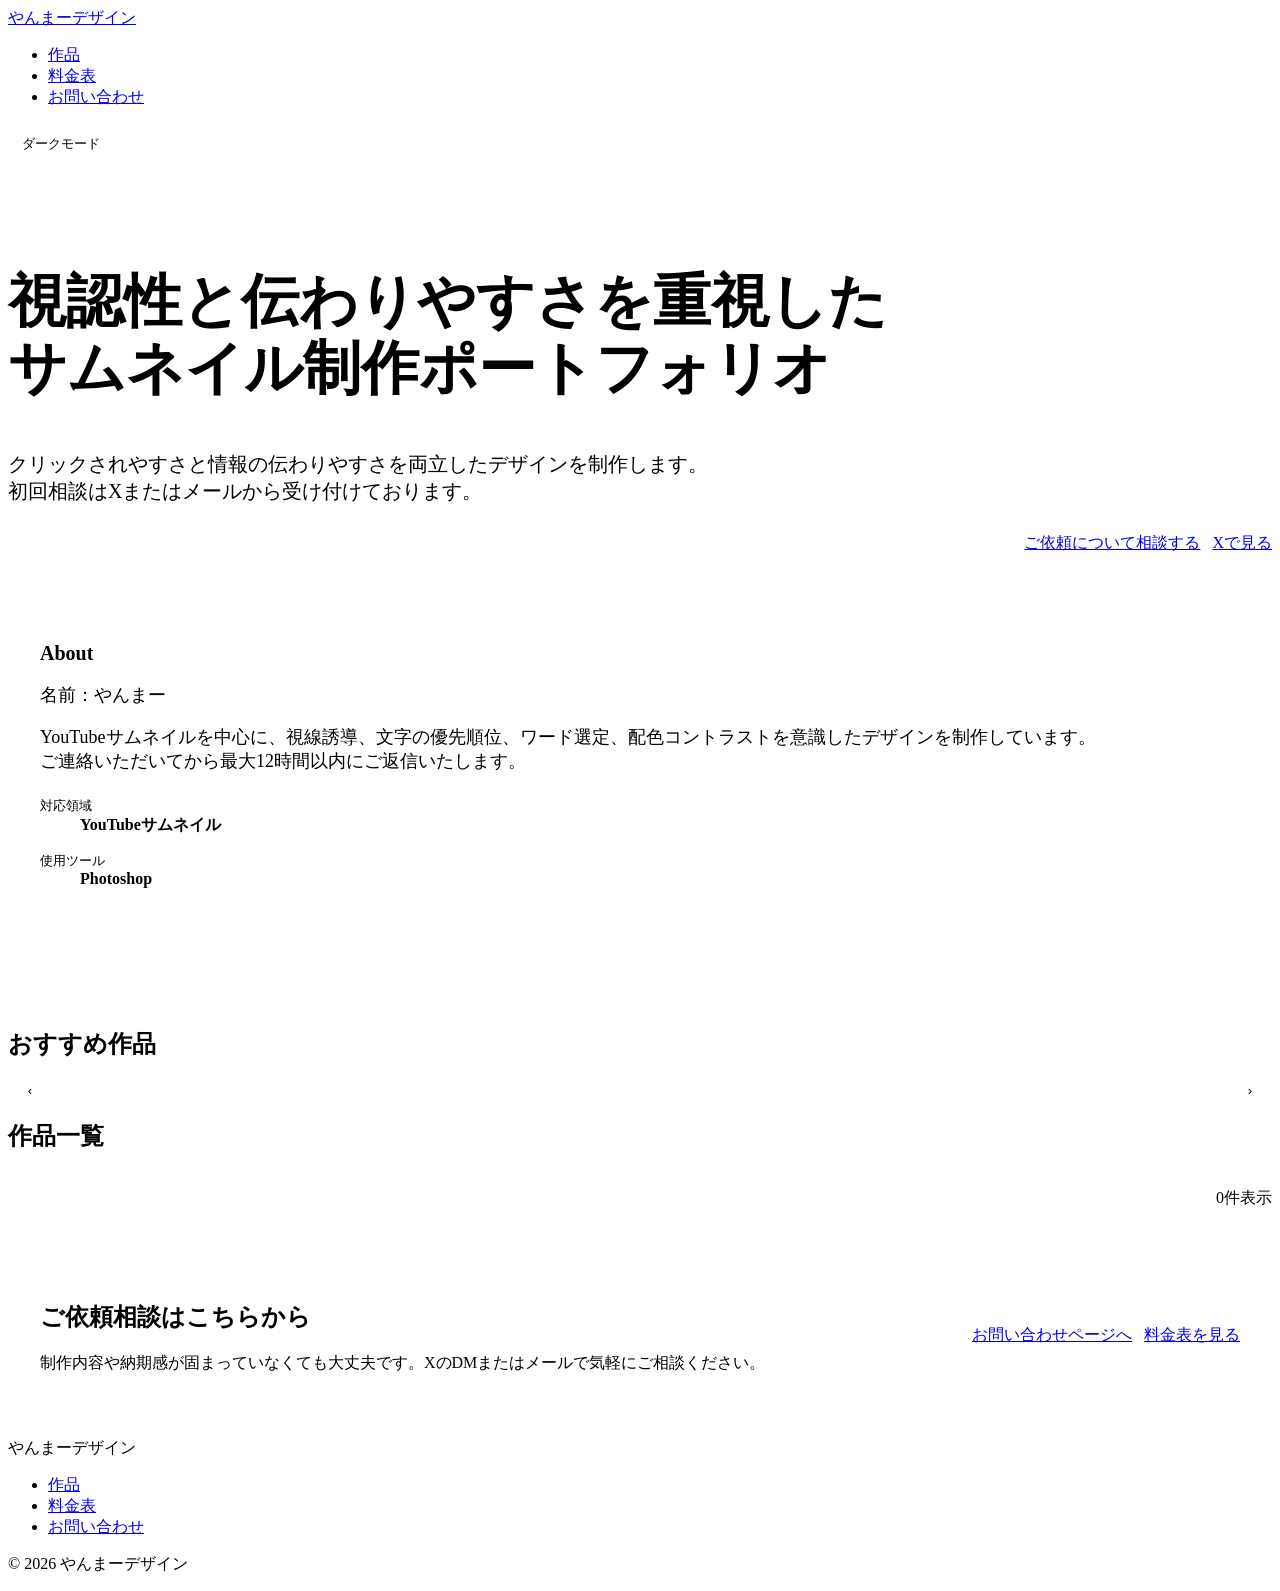
==== index.html @ 59815b8d "テキスト・デザイン・操作感を全体調整" ====
<!DOCTYPE html>
<html lang="ja" data-theme="light">
<head>
<meta charset="UTF-8">
<meta name="viewport" content="width=device-width, initial-scale=1.0">
<title>やんまーデザイン | サムネイルポートフォリオ</title>
<meta name="description" content="視認性と伝わりやすさを重視したYouTubeサムネイルを制作しています。">
<meta property="og:type" content="website">
<meta property="og:title" content="やんまーデザイン | サムネイルポートフォリオ">
<meta property="og:description" content="視認性と伝わりやすさを重視したYouTubeサムネイルを制作しています。ビジネス系からエンタメ系まで対応可能です。">
<meta property="og:image" content="./assets/images/common/ogp-default.svg">
<meta property="og:locale" content="ja_JP">
<meta name="twitter:card" content="summary_large_image">
<link rel="stylesheet" href="./assets/css/style.css">
</head>
<body class="page page--home">
  <header class="l-header">
    <div class="l-header__inner">
      <a class="l-header__logo" href="./">やんまーデザイン</a>
      <nav class="l-header__nav" aria-label="グローバルナビゲーション">
        <ul class="l-header__list">
          <li><a href="./">作品</a></li>
          <li><a href="./price/">料金表</a></li>
          <li><a href="./contact/">お問い合わせ</a></li>
        </ul>
      </nav>
      <button class="c-theme-toggle" type="button" data-theme-toggle aria-label="ダークモード切り替え">
        <span class="c-theme-toggle__label">ダークモード</span>
      </button>
    </div>
  </header>

  <main>
    <div class="p-hero">
      <div class="p-hero__inner">
        <section class="p-hero__copy">
          <h1 class="p-hero__title">視認性と伝わりやすさを重視した<br>サムネイル制作ポートフォリオ</h1>
          <p class="p-hero__text">クリックされやすさと情報の伝わりやすさを両立したデザインを制作します。<br>初回相談はXまたはメールから受け付けております。</p>
          <div class="p-hero__actions">
            <a class="c-button c-button--primary" href="./contact/">ご依頼について相談する</a>
            <a class="c-button c-button--ghost" href="https://x.com/yanmardesign" target="_blank" rel="noreferrer">Xで見る</a>
          </div>
        </section>
        <aside class="p-hero__profile">
          <h2 class="p-hero__profile-title">About</h2>
          <p class="p-hero__profile-text">名前：やんまー</p>
          <p class="p-hero__profile-text">YouTubeサムネイルを中心に、視線誘導、文字の優先順位、ワード選定、配色コントラストを意識したデザインを制作しています。<br>ご連絡いただいてから最大12時間以内にご返信いたします。</p>
          <dl class="p-hero__profile-meta">
            <div>
              <dt>対応領域</dt>
              <dd>YouTubeサムネイル</dd>
            </div>
            <div>
              <dt>使用ツール</dt>
              <dd>Photoshop</dd>
            </div>
          </dl>
        </aside>
      </div>
    </div>

    <sdiv class="l-section p-featured js-scroll-fade" aria-labelledby="featured-title">
      <div class="l-section__inner">
        <section class="l-section__heading">
          <h2 id="featured-title" class="l-section__title">おすすめ作品</h2>
        </section>
        <div class="c-carousel" data-carousel>
          <button class="c-carousel__control c-carousel__control--prev" type="button" data-carousel-prev aria-label="前の作品">‹</button>
          <div class="c-carousel__viewport">
            <div class="c-carousel__track" data-carousel-track></div>
          </div>
          <button class="c-carousel__control c-carousel__control--next" type="button" data-carousel-next aria-label="次の作品">›</button>
          <div class="c-carousel__dots" data-carousel-dots></div>
        </div>
      </div>
    </sdiv>

    <section class="l-section p-works js-scroll-fade" aria-labelledby="works-title">
      <div class="l-section__inner">
        <div class="l-section__heading">
          <h2 id="works-title" class="l-section__title">作品一覧</h2>
        </div>
        <div class="p-works__toolbar">
          <div class="p-works__filters" data-filter-group aria-label="タグ絞り込み"></div>
          <p class="p-works__count"><span data-works-count>0</span>件表示</p>
        </div>
        <div class="p-works__grid" data-works-grid></div>
      </div>
    </section>

    <div class="l-section p-cta js-scroll-fade" aria-labelledby="cta-title">
      <div class="l-section__inner">
        <div class="p-cta__panel">
          <section>
            <h2 id="cta-title" class="l-section__title">ご依頼相談はこちらから</h2>
            <p class="p-cta__text">制作内容や納期感が固まっていなくても大丈夫です。XのDMまたはメールで気軽にご相談ください。</p>
          </section>
          <div class="p-cta__actions">
            <a class="c-button c-button--primary" href="./contact/">お問い合わせページへ</a>
            <a class="c-button c-button--ghost" href="./price/">料金表を見る</a>
          </div>
        </div>
      </div>
    </div>
  </main>

  <footer class="l-footer js-scroll-fade">
    <div class="l-footer__inner">
      <p class="l-footer__brand">やんまーデザイン</p>
      <ul class="l-footer__links">
        <li><a href="./">作品</a></li>
        <li><a href="./price/">料金表</a></li>
        <li><a href="./contact/">お問い合わせ</a></li>
      </ul>
      <p class="l-footer__copy">© 2026 やんまーデザイン</p>
    </div>
  </footer>

  <div class="c-modal" data-modal hidden>
    <div class="c-modal__backdrop" data-modal-close></div>
    <div class="c-modal__dialog" role="dialog" aria-modal="true" aria-labelledby="modal-title">
      <button class="c-modal__close" type="button" data-modal-close aria-label="閉じる">×</button>
      <div class="c-modal__body" data-modal-body></div>
    </div>
  </div>

  <script src="./assets/js/main.js" type="module"></script>
</body>
</html>
---- assets/css/style.css ----
@import url("./foundation/variables.css");
@import url("./foundation/reset.css");
@import url("./foundation/base.css");
@import url("./layout/l-header.css");
@import url("./layout/l-footer.css");
@import url("./layout/l-section.css");
@import url("./object/component/c-button.css");
@import url("./object/component/c-card.css");
@import url("./object/component/c-tag.css");
@import url("./object/component/c-modal.css");
@import url("./object/component/c-carousel.css");
@import url("./object/project/p-works.css");
@import url("./object/project/p-price.css");
@import url("./object/project/p-contact.css");
@import url("./object/utility/u-display.css");
@import url("./object/utility/u-spacing.css");
@import url("./object/utility/u-animation.css");

.c-theme-toggle {
  min-width: 72px;
  min-height: 40px;
  padding: 0 14px;
  border-radius: 999px;
  border: 1px solid var(--color-border);
  background: var(--color-surface);
  color: var(--color-text);
}

.c-theme-toggle__label {
  color: inherit;
}
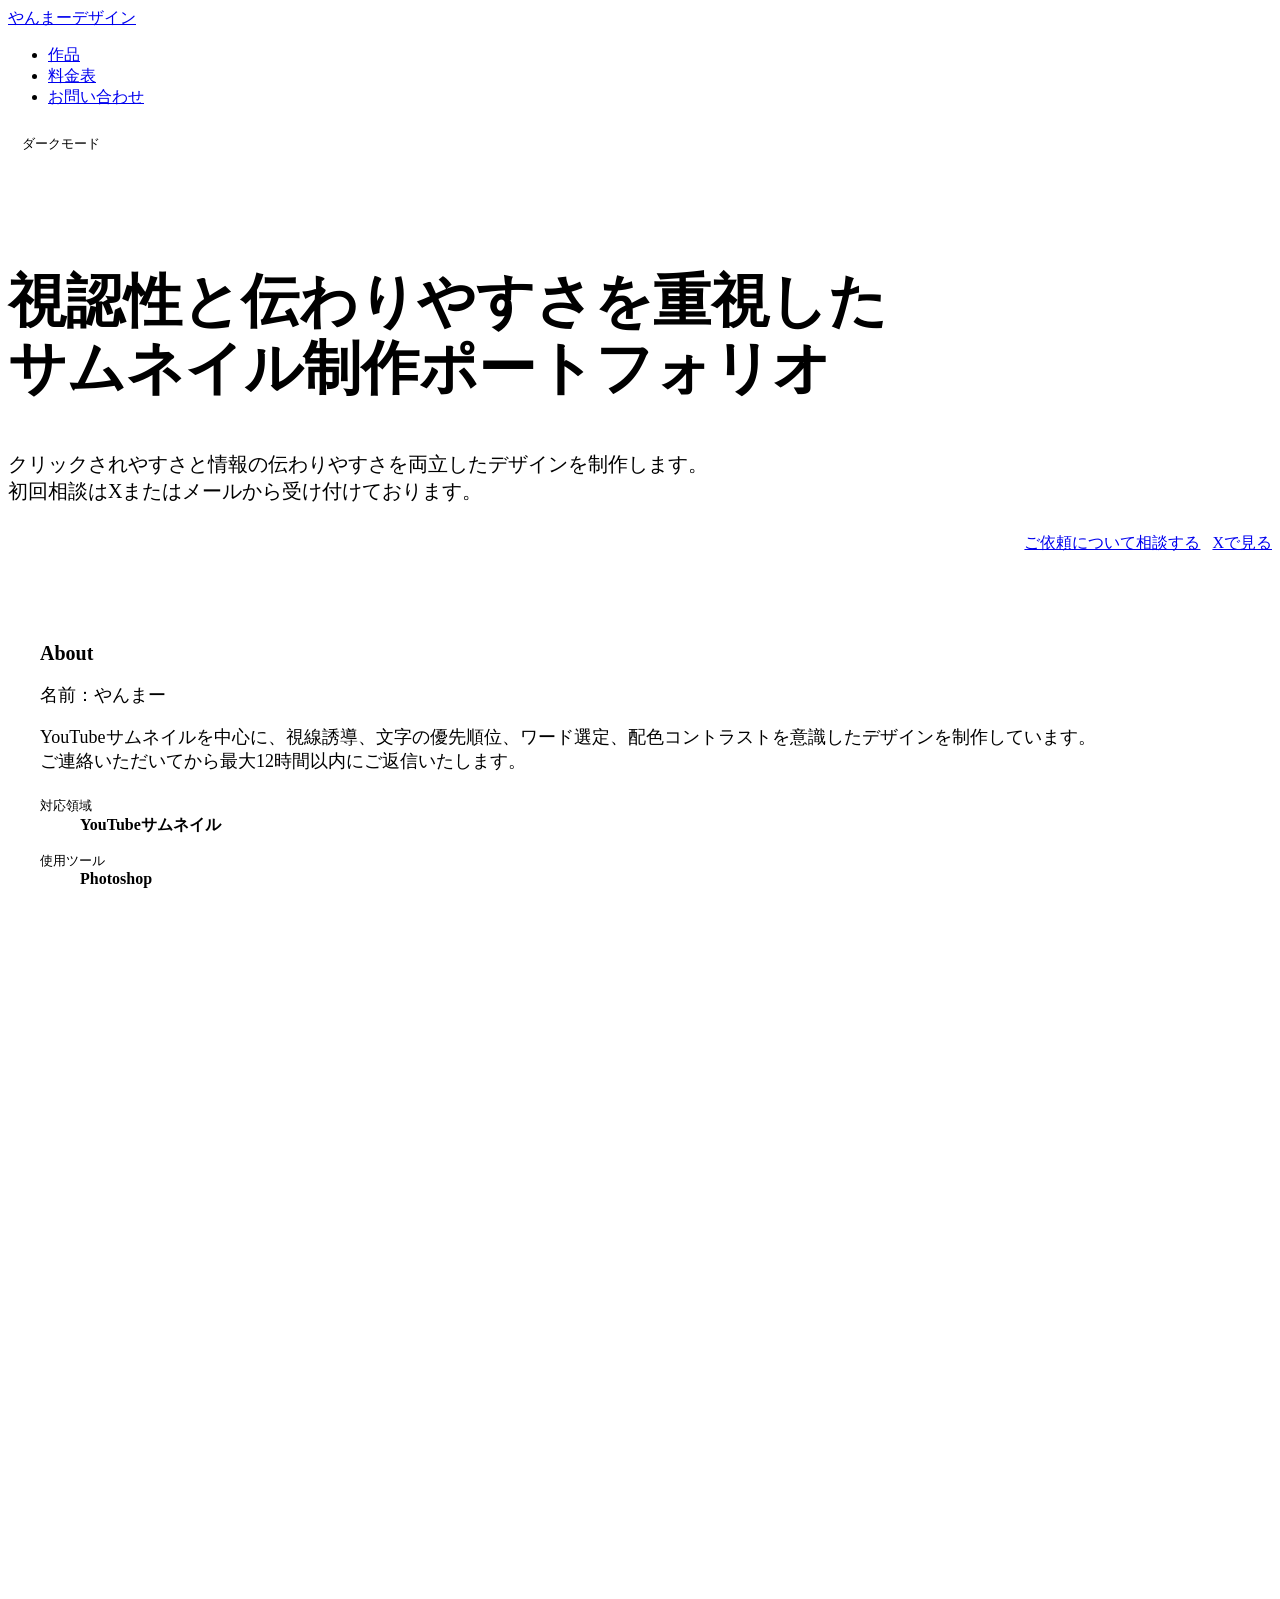
==== commit 58593b8b: "CMS管理画面と公開画面の運用UIを改善" ====
--- a/index.html
+++ b/index.html
@@ -62,7 +62,7 @@
     <sdiv class="l-section p-featured js-scroll-fade" aria-labelledby="featured-title">
       <div class="l-section__inner">
         <section class="l-section__heading">
-          <h2 id="featured-title" class="l-section__title">おすすめ作品</h2>
+          <h2 id="featured-title" class="l-section__title">ピックアップ作品</h2>
         </section>
         <div class="c-carousel" data-carousel>
           <button class="c-carousel__control c-carousel__control--prev" type="button" data-carousel-prev aria-label="前の作品">‹</button>
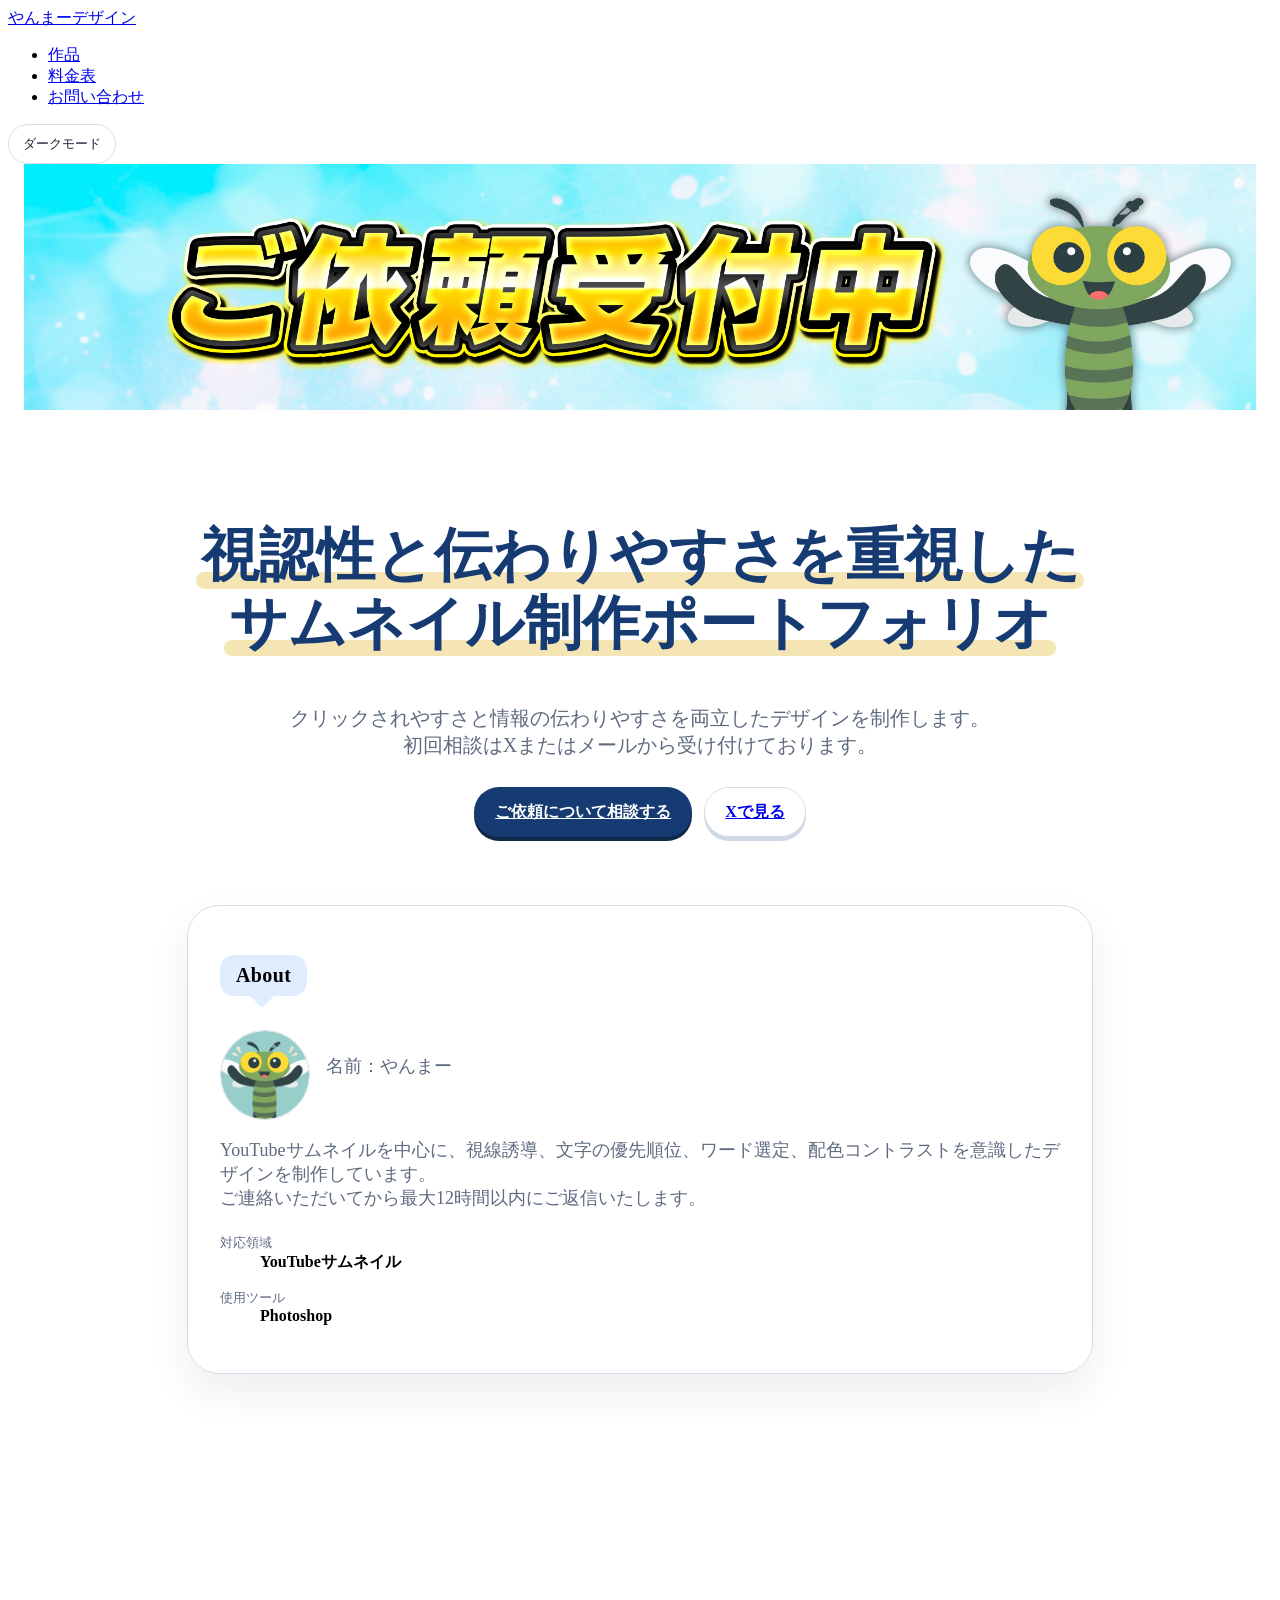
==== commit 01f034b4: "トップ・料金表・お問い合わせのUIを調整" ====
--- a/index.html
+++ b/index.html
@@ -11,6 +11,9 @@
 <meta property="og:image" content="./assets/images/common/ogp-default.svg">
 <meta property="og:locale" content="ja_JP">
 <meta name="twitter:card" content="summary_large_image">
+<link rel="preconnect" href="https://fonts.googleapis.com">
+<link rel="preconnect" href="https://fonts.gstatic.com" crossorigin>
+<link rel="stylesheet" href="https://fonts.googleapis.com/css2?family=Noto+Sans+JP:wght@400;500;700;800&display=swap">
 <link rel="stylesheet" href="./assets/css/style.css">
 </head>
 <body class="page page--home">
@@ -31,10 +34,22 @@
   </header>
 
   <main>
+    <section class="p-request-banner" aria-label="ご依頼受付中">
+      <div class="p-request-banner__inner">
+        <picture>
+          <source media="(max-width: 767px)" srcset="./assets/images/common/request-banner-sp.jpg">
+          <img class="p-request-banner__image" src="./assets/images/common/request-banner-pc.jpg" alt="ご依頼受付中" width="2240" height="448" loading="eager">
+        </picture>
+      </div>
+    </section>
+
     <div class="p-hero">
       <div class="p-hero__inner">
         <section class="p-hero__copy">
-          <h1 class="p-hero__title">視認性と伝わりやすさを重視した<br>サムネイル制作ポートフォリオ</h1>
+          <h1 class="p-hero__title">
+            <span class="p-hero__title-line">視認性と伝わりやすさを重視した</span><br>
+            <span class="p-hero__title-line">サムネイル制作<span class="p-hero__title-break"></span>ポートフォリオ</span>
+          </h1>
           <p class="p-hero__text">クリックされやすさと情報の伝わりやすさを両立したデザインを制作します。<br>初回相談はXまたはメールから受け付けております。</p>
           <div class="p-hero__actions">
             <a class="c-button c-button--primary" href="./contact/">ご依頼について相談する</a>
@@ -43,7 +58,12 @@
         </section>
         <aside class="p-hero__profile">
           <h2 class="p-hero__profile-title">About</h2>
-          <p class="p-hero__profile-text">名前：やんまー</p>
+          <div class="p-hero__profile-head">
+            <div class="p-hero__profile-icon">
+              <img src="./assets/images/common/profile-icon.jpg" alt="やんまーのアイコン" width="160" height="160" loading="lazy">
+            </div>
+            <p class="p-hero__profile-text p-hero__profile-text--name">名前：やんまー</p>
+          </div>
           <p class="p-hero__profile-text">YouTubeサムネイルを中心に、視線誘導、文字の優先順位、ワード選定、配色コントラストを意識したデザインを制作しています。<br>ご連絡いただいてから最大12時間以内にご返信いたします。</p>
           <dl class="p-hero__profile-meta">
             <div>
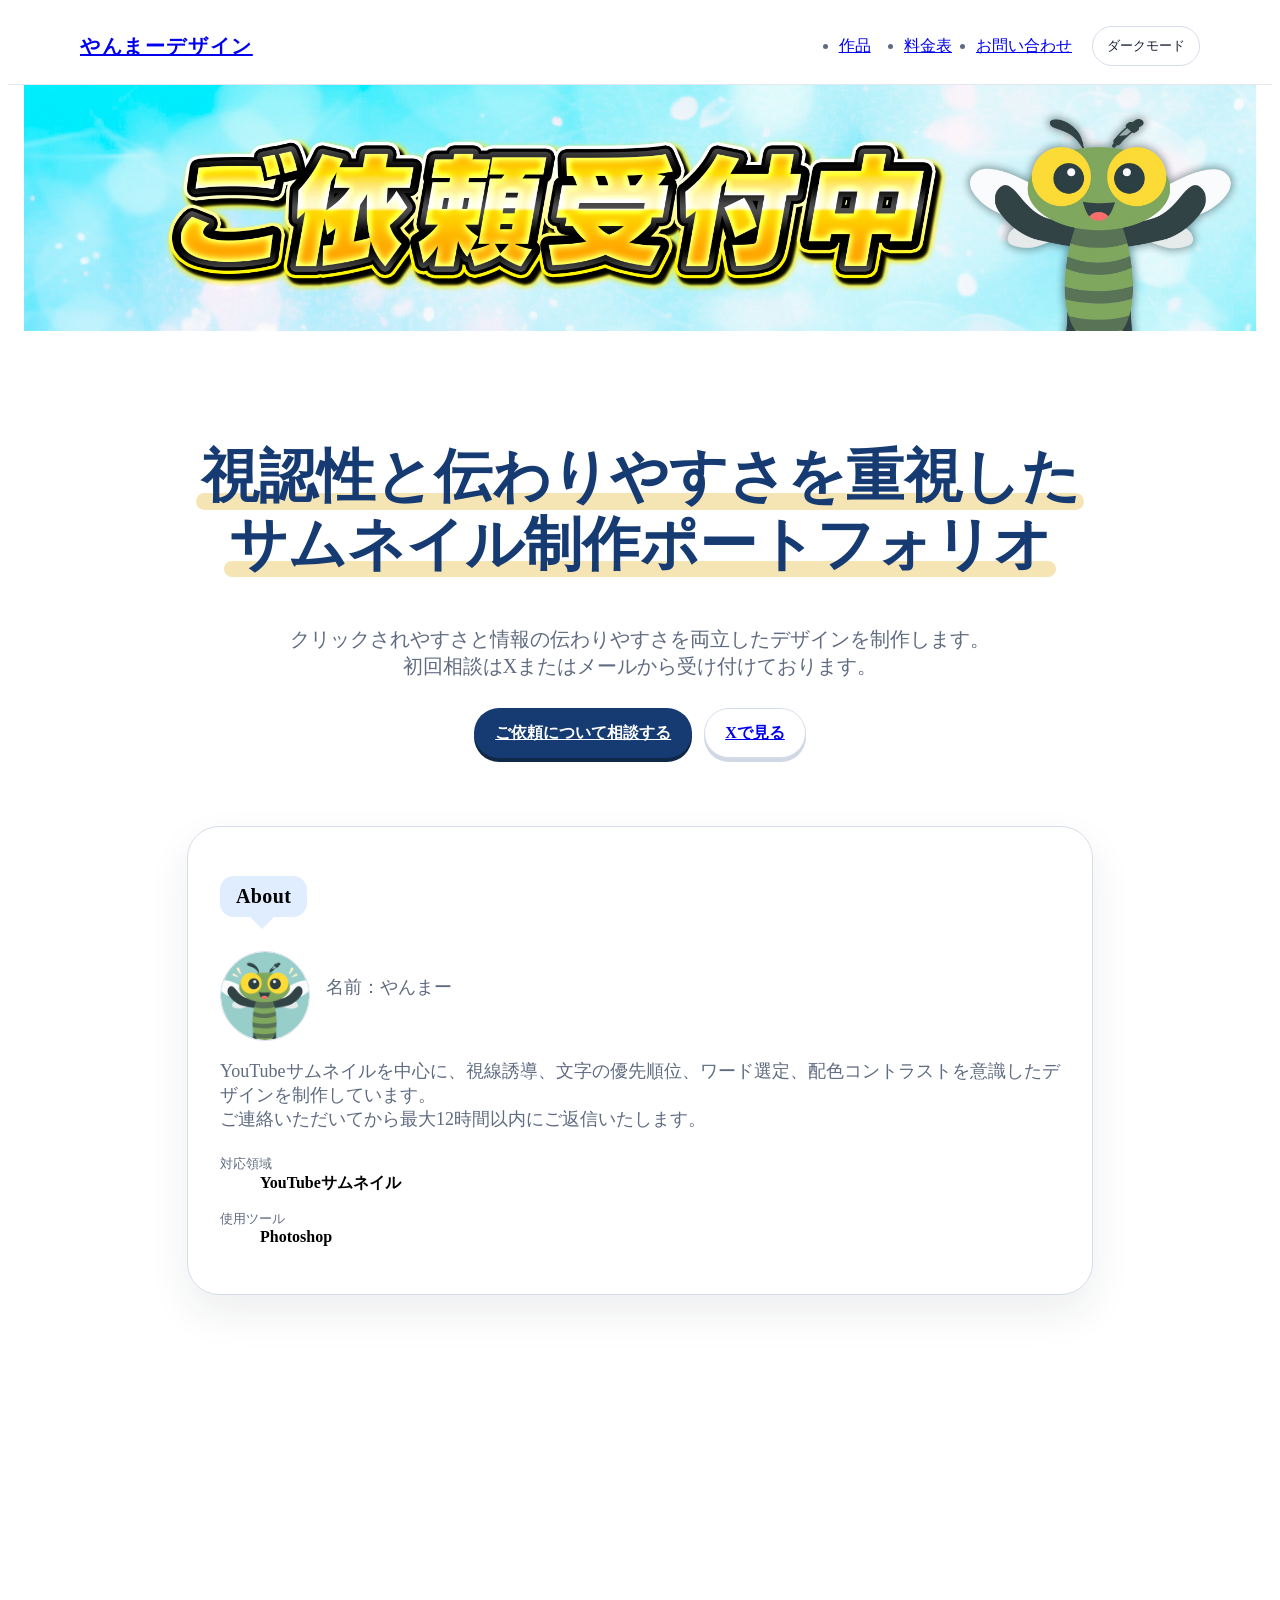
==== commit b9520311: "個別ページ導線とヘッダーUIを調整" ====
--- a/index.html
+++ b/index.html
@@ -22,9 +22,30 @@
       <a class="l-header__logo" href="./">やんまーデザイン</a>
       <nav class="l-header__nav" aria-label="グローバルナビゲーション">
         <ul class="l-header__list">
-          <li><a href="./">作品</a></li>
-          <li><a href="./price/">料金表</a></li>
-          <li><a href="./contact/">お問い合わせ</a></li>
+          <li>
+            <a href="./">
+              <span class="l-header__label">
+                <span class="l-header__label-jp">作品</span>
+                <span class="l-header__label-en">Works</span>
+              </span>
+            </a>
+          </li>
+          <li>
+            <a href="./price/">
+              <span class="l-header__label">
+                <span class="l-header__label-jp">料金表</span>
+                <span class="l-header__label-en">Price</span>
+              </span>
+            </a>
+          </li>
+          <li>
+            <a href="./contact/">
+              <span class="l-header__label">
+                <span class="l-header__label-jp">お問い合わせ</span>
+                <span class="l-header__label-en">Contact</span>
+              </span>
+            </a>
+          </li>
         </ul>
       </nav>
       <button class="c-theme-toggle" type="button" data-theme-toggle aria-label="ダークモード切り替え">
@@ -48,7 +69,7 @@
         <section class="p-hero__copy">
           <h1 class="p-hero__title">
             <span class="p-hero__title-line">視認性と伝わりやすさを重視した</span><br>
-            <span class="p-hero__title-line">サムネイル制作<span class="p-hero__title-break"></span>ポートフォリオ</span>
+            <span class="p-hero__title-line">サムネイル制作ポートフォリオ</span>
           </h1>
           <p class="p-hero__text">クリックされやすさと情報の伝わりやすさを両立したデザインを制作します。<br>初回相談はXまたはメールから受け付けております。</p>
           <div class="p-hero__actions">
@@ -79,7 +100,7 @@
       </div>
     </div>
 
-    <sdiv class="l-section p-featured js-scroll-fade" aria-labelledby="featured-title">
+    <div class="l-section p-featured js-scroll-fade" aria-labelledby="featured-title">
       <div class="l-section__inner">
         <section class="l-section__heading">
           <h2 id="featured-title" class="l-section__title">ピックアップ作品</h2>
@@ -93,7 +114,7 @@
           <div class="c-carousel__dots" data-carousel-dots></div>
         </div>
       </div>
-    </sdiv>
+    </div>
 
     <section class="l-section p-works js-scroll-fade" aria-labelledby="works-title">
       <div class="l-section__inner">
